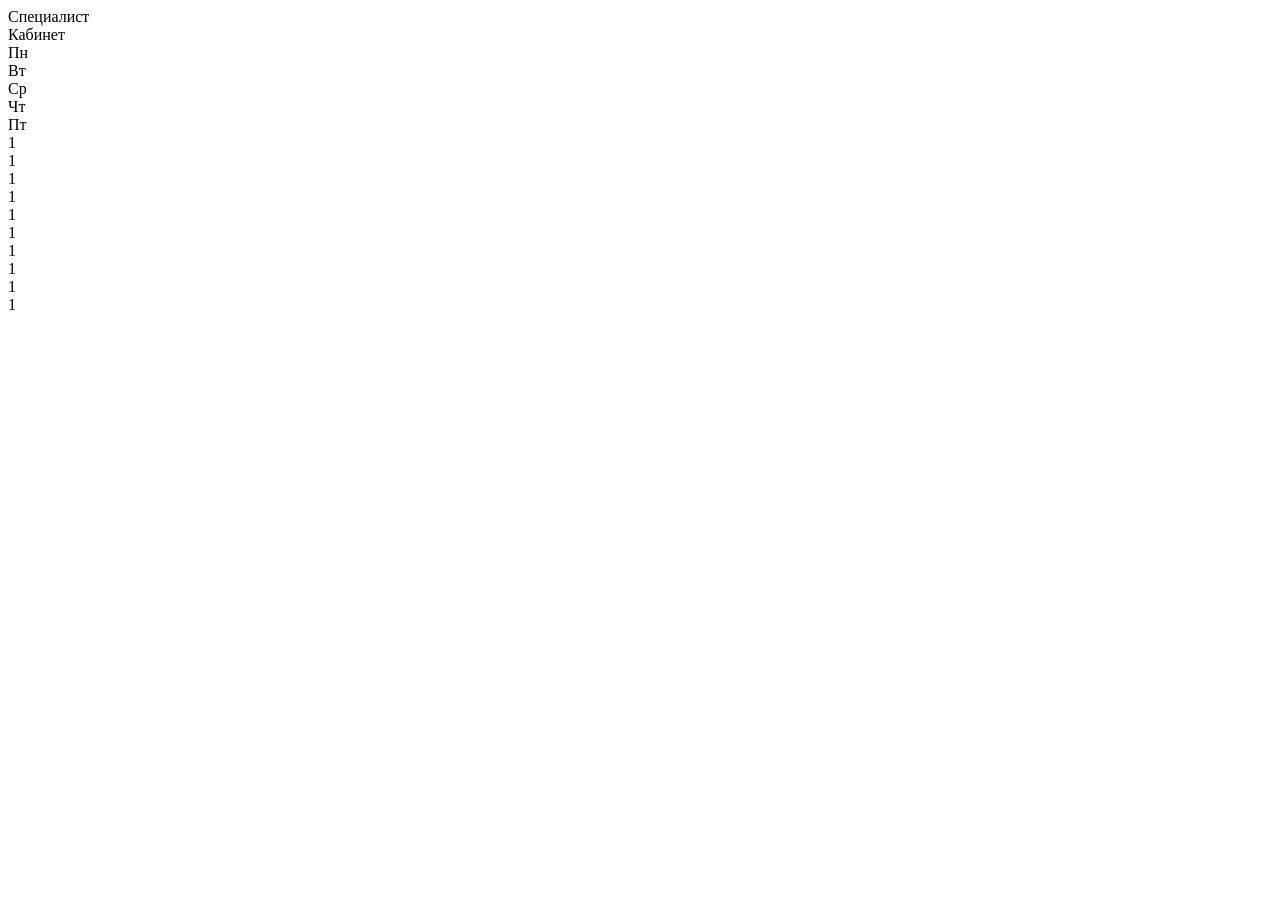
==== index.html @ a12cba76 "Add function" ====
<!DOCTYPE html>
<html>
<head>
    <!--<meta name="viewport" content="width=device-width, initial-scale=1">-->
    <meta charset="UTF-8">
    <meta name="viewport"
        content="width=device-width, user-scalable=no, initial-scale=1.0, maximum-scale=1.0, minimum-scale=1.0">
    <meta http-equiv="X-UA-Compatible" content="ie=edge">
    <!---<link rel="stylesheet" href="style.css">-->
    <title>Расписание работы</title>
</head>

<body>
    <header>
        <div class="header__row">
            <div class="header__name">Специалист</div>
            <div class="header__cabinet">Кабинет</div>
            <div class="header__day">Пн</div>
            <div class="header__day">Вт</div>
            <div class="header__day">Ср</div>
            <div class="header__day">Чт</div>
            <div class="header__day">Пт</div>
        </div>
    </header>

    <div class="slideshow-container">
<div class="mySlides fade">
<div class="main__row">
<div class="main__name">1</div>
<div class="main__cabinet"></div>
<div class="main__time"></div>
<div class="main__time"></div>
<div class="main__time"></div>
<div class="main__time"></div>
<div class="main__time"></div>
</div><div class="main__row">
<div class="main__name">1</div>
<div class="main__cabinet"></div>
<div class="main__time"></div>
<div class="main__time"></div>
<div class="main__time"></div>
<div class="main__time"></div>
<div class="main__time"></div>
</div><div class="main__row">
<div class="main__name">1</div>
<div class="main__cabinet"></div>
<div class="main__time"></div>
<div class="main__time"></div>
<div class="main__time"></div>
<div class="main__time"></div>
<div class="main__time"></div>
</div><div class="main__row">
<div class="main__name">1</div>
<div class="main__cabinet"></div>
<div class="main__time"></div>
<div class="main__time"></div>
<div class="main__time"></div>
<div class="main__time"></div>
<div class="main__time"></div>
</div><div class="main__row">
<div class="main__name">1</div>
<div class="main__cabinet"></div>
<div class="main__time"></div>
<div class="main__time"></div>
<div class="main__time"></div>
<div class="main__time"></div>
<div class="main__time"></div>
</div><div class="main__row">
<div class="main__name">1</div>
<div class="main__cabinet"></div>
<div class="main__time"></div>
<div class="main__time"></div>
<div class="main__time"></div>
<div class="main__time"></div>
<div class="main__time"></div>
</div><div class="main__row">
<div class="main__name">1</div>
<div class="main__cabinet"></div>
<div class="main__time"></div>
<div class="main__time"></div>
<div class="main__time"></div>
<div class="main__time"></div>
<div class="main__time"></div>
</div><div class="main__row">
<div class="main__name">1</div>
<div class="main__cabinet"></div>
<div class="main__time"></div>
<div class="main__time"></div>
<div class="main__time"></div>
<div class="main__time"></div>
<div class="main__time"></div>
</div><div class="main__row">
<div class="main__name">1</div>
<div class="main__cabinet"></div>
<div class="main__time"></div>
<div class="main__time"></div>
<div class="main__time"></div>
<div class="main__time"></div>
<div class="main__time"></div>
</div><div class="main__row">
<div class="main__name">1</div>
<div class="main__cabinet"></div>
<div class="main__time"></div>
<div class="main__time"></div>
<div class="main__time"></div>
<div class="main__time"></div>
<div class="main__time"></div>
</div></div>
<div class="mySlides fade">
<div class="main__row">
<div class="main__name">1</div>
<div class="main__cabinet"></div>
<div class="main__time"></div>
<div class="main__time"></div>
<div class="main__time"></div>
<div class="main__time"></div>
<div class="main__time"></div>
</div><div class="main__row">
<div class="main__name">1</div>
<div class="main__cabinet"></div>
<div class="main__time"></div>
<div class="main__time"></div>
<div class="main__time"></div>
<div class="main__time"></div>
<div class="main__time"></div>
</div></div>
</div>
    <br>

    <div style="text-align:center">
        <span class="dot"></span>
        <span class="dot"></span>
        <!--<span class="dot"></span> -->
    </div>

    <script>
        var slideIndex = 0;
        showSlides();

        function showSlides() {
            var i;
            var slides = document.getElementsByClassName("mySlides");
            var dots = document.getElementsByClassName("dot");
            for (i = 0; i < slides.length; i++) {
                slides[i].style.display = "none";
            }
            slideIndex++;
            if (slideIndex > slides.length) { slideIndex = 1 }
            for (i = 0; i < dots.length; i++) {
                dots[i].className = dots[i].className.replace(" active", "");
            }
            slides[slideIndex - 1].style.display = "block";
            dots[slideIndex - 1].className += " active";
            setTimeout(showSlides, 3000); // Меняйте изображение каждые 2 секунды
        }
    </script>

</body>

</html>
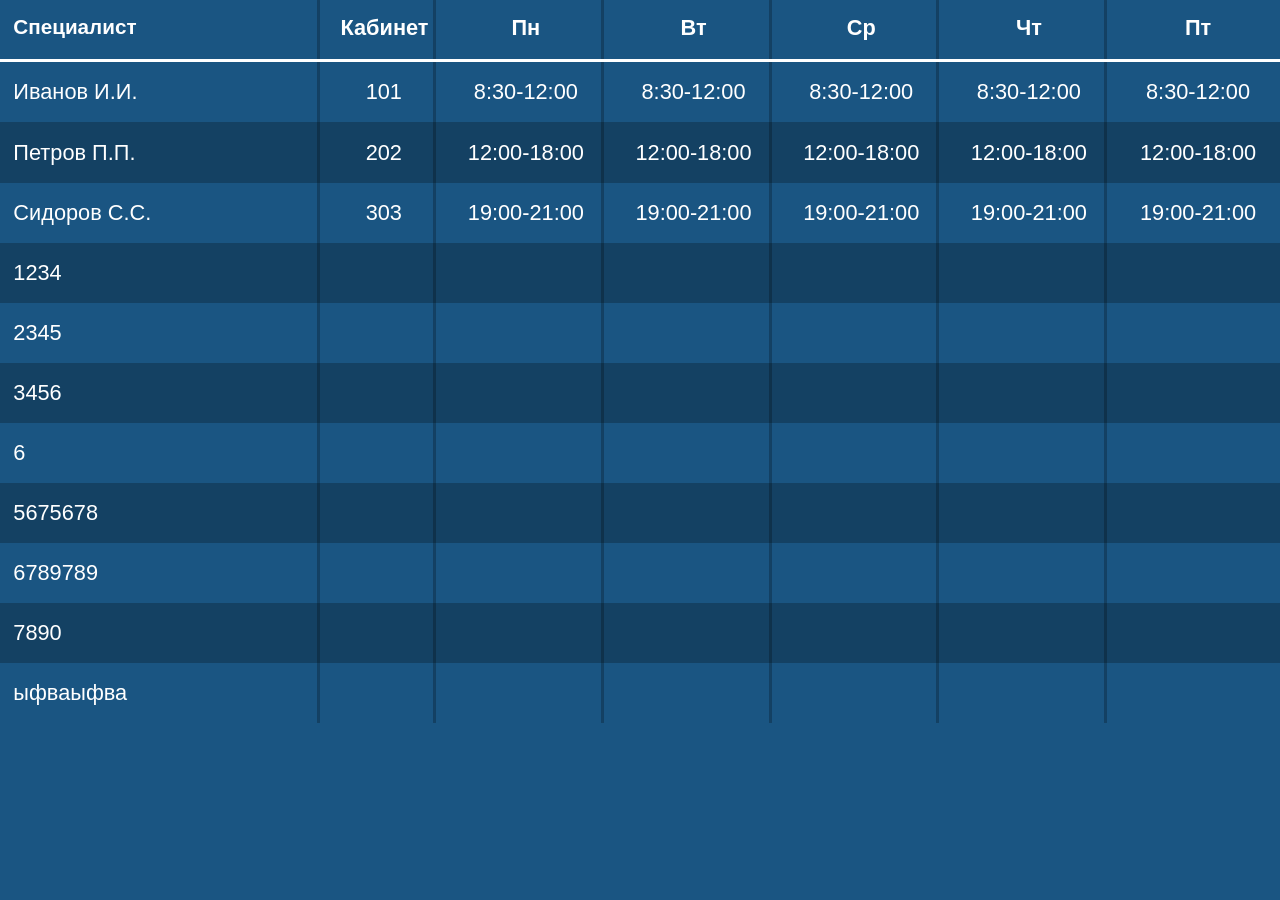
==== commit a9f8ad5e: "add generate index.html function" ====
--- a/index.html
+++ b/index.html
@@ -1,160 +1,257 @@
 <!DOCTYPE html>
 <html>
 <head>
-    <!--<meta name="viewport" content="width=device-width, initial-scale=1">-->
-    <meta charset="UTF-8">
-    <meta name="viewport"
-        content="width=device-width, user-scalable=no, initial-scale=1.0, maximum-scale=1.0, minimum-scale=1.0">
-    <meta http-equiv="X-UA-Compatible" content="ie=edge">
-    <!---<link rel="stylesheet" href="style.css">-->
-    <title>Расписание работы</title>
+<!--<meta name="viewport" content="width=device-width, initial-scale=1">-->
+<meta charset="UTF-8">
+<meta name="viewport"
+content="width=device-width, user-scalable=no, initial-scale=1.0, maximum-scale=1.0, minimum-scale=1.0">
+<meta http-equiv="X-UA-Compatible" content="ie=edge">
+<link rel="stylesheet" href="style.css">
+<title>Расписание работы</title>
 </head>
 
 <body>
-    <header>
-        <div class="header__row">
-            <div class="header__name">Специалист</div>
-            <div class="header__cabinet">Кабинет</div>
-            <div class="header__day">Пн</div>
-            <div class="header__day">Вт</div>
-            <div class="header__day">Ср</div>
-            <div class="header__day">Чт</div>
-            <div class="header__day">Пт</div>
-        </div>
-    </header>
+<header>
+<div class="header__row">
+<div class="header__name">Специалист</div>
+<div class="header__cabinet">Кабинет</div>
+<div class="header__day">Пн</div>
+<div class="header__day">Вт</div>
+<div class="header__day">Ср</div>
+<div class="header__day">Чт</div>
+<div class="header__day">Пт</div>
+</div>
+</header>
 
-    <div class="slideshow-container">
+<div class="slideshow-container"><div class="mySlides fade">
+<div class="main__row">
+<div class="main__name">Иванов И.И.</div>
+<div class="main__cabinet">101</div>
+<div class="main__time">8:30-12:00</div>
+<div class="main__time">8:30-12:00</div>
+<div class="main__time">8:30-12:00</div>
+<div class="main__time">8:30-12:00</div>
+<div class="main__time">8:30-12:00</div>
+</div>
+<div class="main__row">
+<div class="main__name">Петров П.П.</div>
+<div class="main__cabinet">202</div>
+<div class="main__time">12:00-18:00</div>
+<div class="main__time">12:00-18:00</div>
+<div class="main__time">12:00-18:00</div>
+<div class="main__time">12:00-18:00</div>
+<div class="main__time">12:00-18:00</div>
+</div>
+<div class="main__row">
+<div class="main__name">Сидоров С.С.</div>
+<div class="main__cabinet">303</div>
+<div class="main__time">19:00-21:00</div>
+<div class="main__time">19:00-21:00</div>
+<div class="main__time">19:00-21:00</div>
+<div class="main__time">19:00-21:00</div>
+<div class="main__time">19:00-21:00</div>
+</div>
+<div class="main__row">
+<div class="main__name">1234</div>
+<div class="main__cabinet"></div>
+<div class="main__time"></div>
+<div class="main__time"></div>
+<div class="main__time"></div>
+<div class="main__time"></div>
+<div class="main__time"></div>
+</div>
+<div class="main__row">
+<div class="main__name">2345</div>
+<div class="main__cabinet"></div>
+<div class="main__time"></div>
+<div class="main__time"></div>
+<div class="main__time"></div>
+<div class="main__time"></div>
+<div class="main__time"></div>
+</div>
+<div class="main__row">
+<div class="main__name">3456</div>
+<div class="main__cabinet"></div>
+<div class="main__time"></div>
+<div class="main__time"></div>
+<div class="main__time"></div>
+<div class="main__time"></div>
+<div class="main__time"></div>
+</div>
+<div class="main__row">
+<div class="main__name">6</div>
+<div class="main__cabinet"></div>
+<div class="main__time"></div>
+<div class="main__time"></div>
+<div class="main__time"></div>
+<div class="main__time"></div>
+<div class="main__time"></div>
+</div>
+<div class="main__row">
+<div class="main__name">5675678</div>
+<div class="main__cabinet"></div>
+<div class="main__time"></div>
+<div class="main__time"></div>
+<div class="main__time"></div>
+<div class="main__time"></div>
+<div class="main__time"></div>
+</div>
+<div class="main__row">
+<div class="main__name">6789789</div>
+<div class="main__cabinet"></div>
+<div class="main__time"></div>
+<div class="main__time"></div>
+<div class="main__time"></div>
+<div class="main__time"></div>
+<div class="main__time"></div>
+</div>
+<div class="main__row">
+<div class="main__name">7890</div>
+<div class="main__cabinet"></div>
+<div class="main__time"></div>
+<div class="main__time"></div>
+<div class="main__time"></div>
+<div class="main__time"></div>
+<div class="main__time"></div>
+</div>
+</div>
 <div class="mySlides fade">
 <div class="main__row">
-<div class="main__name">1</div>
-<div class="main__cabinet"></div>
-<div class="main__time"></div>
-<div class="main__time"></div>
-<div class="main__time"></div>
-<div class="main__time"></div>
-<div class="main__time"></div>
-</div><div class="main__row">
-<div class="main__name">1</div>
-<div class="main__cabinet"></div>
-<div class="main__time"></div>
-<div class="main__time"></div>
-<div class="main__time"></div>
-<div class="main__time"></div>
-<div class="main__time"></div>
-</div><div class="main__row">
-<div class="main__name">1</div>
-<div class="main__cabinet"></div>
-<div class="main__time"></div>
-<div class="main__time"></div>
-<div class="main__time"></div>
-<div class="main__time"></div>
-<div class="main__time"></div>
-</div><div class="main__row">
-<div class="main__name">1</div>
-<div class="main__cabinet"></div>
-<div class="main__time"></div>
-<div class="main__time"></div>
-<div class="main__time"></div>
-<div class="main__time"></div>
-<div class="main__time"></div>
-</div><div class="main__row">
-<div class="main__name">1</div>
-<div class="main__cabinet"></div>
-<div class="main__time"></div>
-<div class="main__time"></div>
-<div class="main__time"></div>
-<div class="main__time"></div>
-<div class="main__time"></div>
-</div><div class="main__row">
-<div class="main__name">1</div>
-<div class="main__cabinet"></div>
-<div class="main__time"></div>
-<div class="main__time"></div>
-<div class="main__time"></div>
-<div class="main__time"></div>
-<div class="main__time"></div>
-</div><div class="main__row">
-<div class="main__name">1</div>
-<div class="main__cabinet"></div>
-<div class="main__time"></div>
-<div class="main__time"></div>
-<div class="main__time"></div>
-<div class="main__time"></div>
-<div class="main__time"></div>
-</div><div class="main__row">
-<div class="main__name">1</div>
-<div class="main__cabinet"></div>
-<div class="main__time"></div>
-<div class="main__time"></div>
-<div class="main__time"></div>
-<div class="main__time"></div>
-<div class="main__time"></div>
-</div><div class="main__row">
-<div class="main__name">1</div>
-<div class="main__cabinet"></div>
-<div class="main__time"></div>
-<div class="main__time"></div>
-<div class="main__time"></div>
-<div class="main__time"></div>
-<div class="main__time"></div>
-</div><div class="main__row">
-<div class="main__name">1</div>
-<div class="main__cabinet"></div>
-<div class="main__time"></div>
-<div class="main__time"></div>
-<div class="main__time"></div>
-<div class="main__time"></div>
-<div class="main__time"></div>
-</div></div>
+<div class="main__name">-890</div>
+<div class="main__cabinet"></div>
+<div class="main__time"></div>
+<div class="main__time"></div>
+<div class="main__time"></div>
+<div class="main__time"></div>
+<div class="main__time"></div>
+</div>
+<div class="main__row">
+<div class="main__name">3456</div>
+<div class="main__cabinet"></div>
+<div class="main__time"></div>
+<div class="main__time"></div>
+<div class="main__time"></div>
+<div class="main__time"></div>
+<div class="main__time"></div>
+</div>
+<div class="main__row">
+<div class="main__name">выапавы</div>
+<div class="main__cabinet"></div>
+<div class="main__time"></div>
+<div class="main__time"></div>
+<div class="main__time"></div>
+<div class="main__time"></div>
+<div class="main__time"></div>
+</div>
+<div class="main__row">
+<div class="main__name">ывапыавп</div>
+<div class="main__cabinet"></div>
+<div class="main__time"></div>
+<div class="main__time"></div>
+<div class="main__time"></div>
+<div class="main__time"></div>
+<div class="main__time"></div>
+</div>
+<div class="main__row">
+<div class="main__name">апропаро</div>
+<div class="main__cabinet"></div>
+<div class="main__time"></div>
+<div class="main__time"></div>
+<div class="main__time"></div>
+<div class="main__time"></div>
+<div class="main__time"></div>
+</div>
+<div class="main__row">
+<div class="main__name">фываывфа</div>
+<div class="main__cabinet"></div>
+<div class="main__time"></div>
+<div class="main__time"></div>
+<div class="main__time"></div>
+<div class="main__time"></div>
+<div class="main__time"></div>
+</div>
+<div class="main__row">
+<div class="main__name">вапрвпаро</div>
+<div class="main__cabinet"></div>
+<div class="main__time"></div>
+<div class="main__time"></div>
+<div class="main__time"></div>
+<div class="main__time"></div>
+<div class="main__time"></div>
+</div>
+<div class="main__row">
+<div class="main__name">цукецуке</div>
+<div class="main__cabinet"></div>
+<div class="main__time"></div>
+<div class="main__time"></div>
+<div class="main__time"></div>
+<div class="main__time"></div>
+<div class="main__time"></div>
+</div>
+<div class="main__row">
+<div class="main__name">ячсмчсям</div>
+<div class="main__cabinet"></div>
+<div class="main__time"></div>
+<div class="main__time"></div>
+<div class="main__time"></div>
+<div class="main__time"></div>
+<div class="main__time"></div>
+</div>
+</div>
+<div class="main__row">
+<div class="main__name">ыфваыфва</div>
+<div class="main__cabinet"></div>
+<div class="main__time"></div>
+<div class="main__time"></div>
+<div class="main__time"></div>
+<div class="main__time"></div>
+<div class="main__time"></div>
+</div>
 <div class="mySlides fade">
 <div class="main__row">
-<div class="main__name">1</div>
-<div class="main__cabinet"></div>
-<div class="main__time"></div>
-<div class="main__time"></div>
-<div class="main__time"></div>
-<div class="main__time"></div>
-<div class="main__time"></div>
-</div><div class="main__row">
-<div class="main__name">1</div>
-<div class="main__cabinet"></div>
-<div class="main__time"></div>
-<div class="main__time"></div>
-<div class="main__time"></div>
-<div class="main__time"></div>
-<div class="main__time"></div>
-</div></div>
-</div>
-    <br>
+<div class="main__name">уцкецукпкп</div>
+<div class="main__cabinet"></div>
+<div class="main__time"></div>
+<div class="main__time"></div>
+<div class="main__time"></div>
+<div class="main__time"></div>
+<div class="main__time"></div>
+</div>
+<div class="main__row">
+<div class="main__name">авпмывапива</div>
+<div class="main__cabinet"></div>
+<div class="main__time"></div>
+<div class="main__time"></div>
+<div class="main__time"></div>
+<div class="main__time"></div>
+<div class="main__time"></div>
+</div>
+</div>
+</div>
+<br>
+<div style="text-align:center">
+<span class="dot"></span><span class="dot"></span><span class="dot"></span><!--<span class="dot"></span> -->
+</div>
 
-    <div style="text-align:center">
-        <span class="dot"></span>
-        <span class="dot"></span>
-        <!--<span class="dot"></span> -->
-    </div>
-
-    <script>
-        var slideIndex = 0;
-        showSlides();
-
-        function showSlides() {
-            var i;
-            var slides = document.getElementsByClassName("mySlides");
-            var dots = document.getElementsByClassName("dot");
-            for (i = 0; i < slides.length; i++) {
-                slides[i].style.display = "none";
-            }
-            slideIndex++;
-            if (slideIndex > slides.length) { slideIndex = 1 }
-            for (i = 0; i < dots.length; i++) {
-                dots[i].className = dots[i].className.replace(" active", "");
-            }
-            slides[slideIndex - 1].style.display = "block";
-            dots[slideIndex - 1].className += " active";
-            setTimeout(showSlides, 3000); // Меняйте изображение каждые 2 секунды
-        }
-    </script>
-
+<script>
+var slideIndex = 0;
+showSlides();
+function showSlides() {
+var i;
+var slides = document.getElementsByClassName("mySlides");
+var dots = document.getElementsByClassName("dot");
+for (i = 0; i < slides.length; i++) {
+slides[i].style.display = "none";
+}
+slideIndex++;
+if (slideIndex > slides.length) { slideIndex = 1 }
+for (i = 0; i < dots.length; i++) {
+dots[i].className = dots[i].className.replace(" active", "");
+}
+slides[slideIndex - 1].style.display = "block";
+dots[slideIndex - 1].className += " active";
+setTimeout(showSlides, 3000); // Меняйте изображение каждые 2 секунды
+}
+</script>
 </body>
-
 </html>
--- a/style.css
+++ b/style.css
@@ -0,0 +1,152 @@
+* {font-family: roboto, sans-serif;
+    box-sizing: border-box;
+    color: #fff;
+    font-size: 1.7vw;}
+
+    html, body, div, span, applet, object, iframe,
+h1, h2, h3, h4, h5, h6, p, blockquote, pre,
+a, abbr, acronym, address, big, cite, code,
+del, dfn, em, img, ins, kbd, q, s, samp,
+small, strike, strong, sub, sup, tt, var,
+b, u, i, center,
+dl, dt, dd, ol, ul, li,
+fieldset, form, label, legend,
+table, caption, tbody, tfoot, thead, tr, th, td,
+article, aside, canvas, details, embed,
+figure, figcaption, footer, header, hgroup,
+menu, nav, output, ruby, section, summary,
+time, mark, audio, video {
+    margin: 0;
+    padding: 0;
+    border: 0;
+}
+a {
+    text-decoration: none;
+}
+
+body {font-family: Verdana, sans-serif;
+	background-image: url("bg.jpg");
+  	background-color: #1a5582;    
+  	background-repeat: no-repeat;
+  	background-size: 100vw;
+    }
+.mySlides {display: none;}
+img {vertical-align: middle;}
+.header__row {
+    display: flex;
+    justify-content: space-between;
+    font-weight: 700;
+    height: 4.875vw;
+    border-bottom: 0.260vw solid #fff;
+}
+.header__name, .main__name {
+    width: 25vw;
+    border-right: 0.260vw solid rgba(0, 0, 0, 0.24);
+}
+.header__name {
+    padding: 1.18vw 1.042vw;
+    font-size: 1.615vw;
+}
+.header__cabinet {
+    padding: 1.18vw 0.5vw;
+    text-align: center;
+    
+}
+.header__cabinet, .main__cabinet {
+    width: 8vw;
+    border-right: 0.260vw solid rgba(0, 0, 0, 0.24);
+    text-align: center;
+}
+.header__day, .main__time {
+    width: 12vw;
+    text-align: center;
+    border-right: 0.260vw solid rgba(0, 0, 0, 0.24);
+}
+.header__day {
+    padding: 1.18vw 0;
+}
+
+.main__time {
+    padding: 1.333vw 0;
+}
+.header__day:last-child, .main__time:last-child {
+    border-right: 0;
+    margin-right: 0.4vw;
+}
+.main__row {
+    display: flex;
+    justify-content: space-between;
+}
+.main__row:nth-child(2n) {
+    background: rgba(0, 0, 0, 0.24);
+}
+.main__name, .main__cabinet {
+     padding: 1.333vw 1.042vw;
+ }
+/* Контейнер слайд-шоу */
+.slideshow-container {
+  background-color: #1a5582;    
+  background-repeat: no-repeat;
+  background-size: 100vw;
+  /*max-width: 1000px;
+  position: relative;
+  margin: auto;*/
+}
+
+/* Подпись текста */
+.text {
+  color: #f2f2f2;
+  font-size: 15px;
+  padding: 8px 12px;
+  position: absolute;
+  bottom: 8px;
+  width: 100%;
+  text-align: center;
+}
+
+/* Номер текста (1/3 и т.д.) */
+.numbertext {
+  color: #f2f2f2;
+  font-size: 12px;
+  padding: 8px 12px;
+  position: absolute;
+  top: 0;
+}
+
+/* Точки/пули/индикаторы */
+.dot {
+  height: 0px;
+  width: 0px;
+  margin: 0 2px;
+  background-color: #bbb;
+  border-radius: 50%;
+  display: inline-block;
+  transition: background-color 0.6s ease;
+}
+
+.active {
+  background-color: #717171;
+}
+
+/* Исчезающая анимация */
+.fade {
+  -webkit-animation-name: fade;
+  -webkit-animation-duration: 1.5s;
+  animation-name: fade;
+  animation-duration: 1.5s;
+}
+
+@-webkit-keyframes fade {
+  from {opacity: .4} 
+  to {opacity: 1}
+}
+
+@keyframes fade {
+  from {opacity: .4} 
+  to {opacity: 1}
+}
+
+/* На небольших экранах уменьшите размер текста */
+/*@media only screen and (max-width: 300px) {
+  .text {font-size: 11px}
+}*/
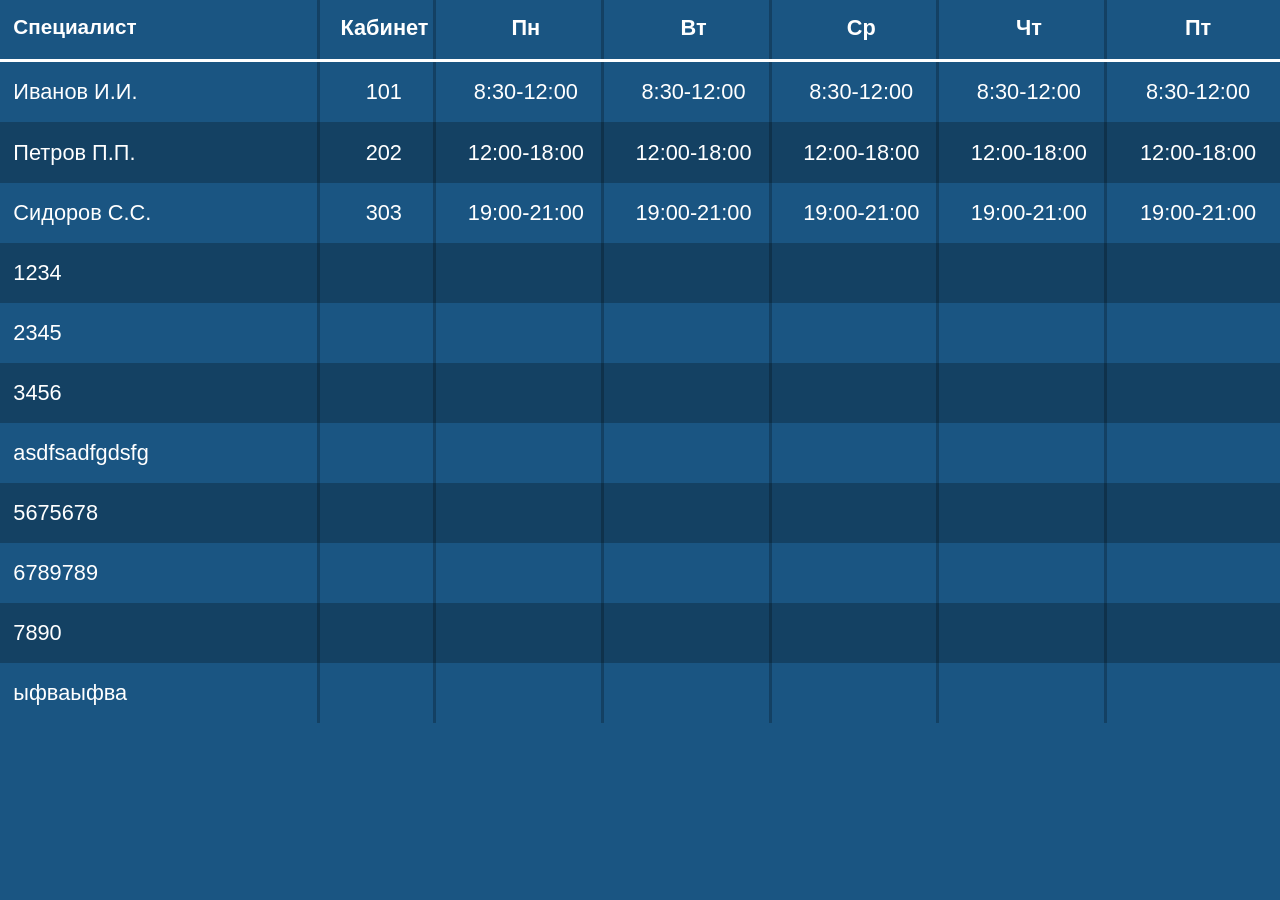
==== commit 5d609043: "add edit function" ====
--- a/index.html
+++ b/index.html
@@ -79,7 +79,7 @@
 <div class="main__time"></div>
 </div>
 <div class="main__row">
-<div class="main__name">6</div>
+<div class="main__name">asdfsadfgdsfg</div>
 <div class="main__cabinet"></div>
 <div class="main__time"></div>
 <div class="main__time"></div>
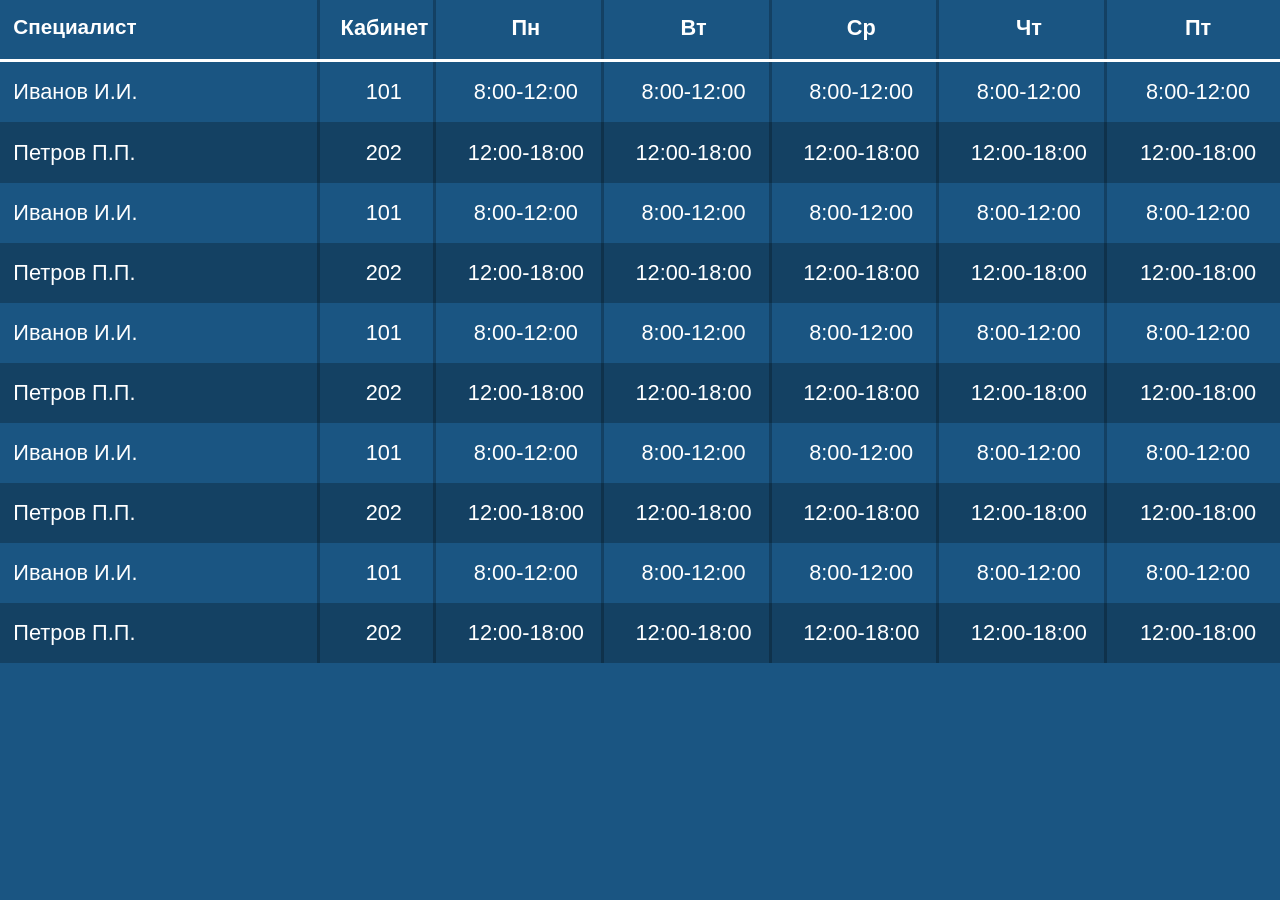
==== commit ed6078b6: "Add generate html function" ====
--- a/index.html
+++ b/index.html
@@ -23,208 +23,247 @@
 </div>
 </header>
 
-<div class="slideshow-container"><div class="mySlides fade">
-<div class="main__row">
-<div class="main__name">Иванов И.И.</div>
-<div class="main__cabinet">101</div>
-<div class="main__time">8:30-12:00</div>
-<div class="main__time">8:30-12:00</div>
-<div class="main__time">8:30-12:00</div>
-<div class="main__time">8:30-12:00</div>
-<div class="main__time">8:30-12:00</div>
-</div>
-<div class="main__row">
-<div class="main__name">Петров П.П.</div>
-<div class="main__cabinet">202</div>
-<div class="main__time">12:00-18:00</div>
-<div class="main__time">12:00-18:00</div>
-<div class="main__time">12:00-18:00</div>
-<div class="main__time">12:00-18:00</div>
-<div class="main__time">12:00-18:00</div>
-</div>
-<div class="main__row">
-<div class="main__name">Сидоров С.С.</div>
-<div class="main__cabinet">303</div>
-<div class="main__time">19:00-21:00</div>
-<div class="main__time">19:00-21:00</div>
-<div class="main__time">19:00-21:00</div>
-<div class="main__time">19:00-21:00</div>
-<div class="main__time">19:00-21:00</div>
-</div>
-<div class="main__row">
-<div class="main__name">1234</div>
-<div class="main__cabinet"></div>
-<div class="main__time"></div>
-<div class="main__time"></div>
-<div class="main__time"></div>
-<div class="main__time"></div>
-<div class="main__time"></div>
-</div>
-<div class="main__row">
-<div class="main__name">2345</div>
-<div class="main__cabinet"></div>
-<div class="main__time"></div>
-<div class="main__time"></div>
-<div class="main__time"></div>
-<div class="main__time"></div>
-<div class="main__time"></div>
-</div>
-<div class="main__row">
-<div class="main__name">3456</div>
-<div class="main__cabinet"></div>
-<div class="main__time"></div>
-<div class="main__time"></div>
-<div class="main__time"></div>
-<div class="main__time"></div>
-<div class="main__time"></div>
-</div>
-<div class="main__row">
-<div class="main__name">asdfsadfgdsfg</div>
-<div class="main__cabinet"></div>
-<div class="main__time"></div>
-<div class="main__time"></div>
-<div class="main__time"></div>
-<div class="main__time"></div>
-<div class="main__time"></div>
-</div>
-<div class="main__row">
-<div class="main__name">5675678</div>
-<div class="main__cabinet"></div>
-<div class="main__time"></div>
-<div class="main__time"></div>
-<div class="main__time"></div>
-<div class="main__time"></div>
-<div class="main__time"></div>
-</div>
-<div class="main__row">
-<div class="main__name">6789789</div>
-<div class="main__cabinet"></div>
-<div class="main__time"></div>
-<div class="main__time"></div>
-<div class="main__time"></div>
-<div class="main__time"></div>
-<div class="main__time"></div>
-</div>
-<div class="main__row">
-<div class="main__name">7890</div>
-<div class="main__cabinet"></div>
-<div class="main__time"></div>
-<div class="main__time"></div>
-<div class="main__time"></div>
-<div class="main__time"></div>
-<div class="main__time"></div>
-</div>
-</div>
+<div class="slideshow-container">
 <div class="mySlides fade">
 <div class="main__row">
-<div class="main__name">-890</div>
-<div class="main__cabinet"></div>
-<div class="main__time"></div>
-<div class="main__time"></div>
-<div class="main__time"></div>
-<div class="main__time"></div>
-<div class="main__time"></div>
-</div>
-<div class="main__row">
-<div class="main__name">3456</div>
-<div class="main__cabinet"></div>
-<div class="main__time"></div>
-<div class="main__time"></div>
-<div class="main__time"></div>
-<div class="main__time"></div>
-<div class="main__time"></div>
-</div>
-<div class="main__row">
-<div class="main__name">выапавы</div>
-<div class="main__cabinet"></div>
-<div class="main__time"></div>
-<div class="main__time"></div>
-<div class="main__time"></div>
-<div class="main__time"></div>
-<div class="main__time"></div>
-</div>
-<div class="main__row">
-<div class="main__name">ывапыавп</div>
-<div class="main__cabinet"></div>
-<div class="main__time"></div>
-<div class="main__time"></div>
-<div class="main__time"></div>
-<div class="main__time"></div>
-<div class="main__time"></div>
-</div>
-<div class="main__row">
-<div class="main__name">апропаро</div>
-<div class="main__cabinet"></div>
-<div class="main__time"></div>
-<div class="main__time"></div>
-<div class="main__time"></div>
-<div class="main__time"></div>
-<div class="main__time"></div>
-</div>
-<div class="main__row">
-<div class="main__name">фываывфа</div>
-<div class="main__cabinet"></div>
-<div class="main__time"></div>
-<div class="main__time"></div>
-<div class="main__time"></div>
-<div class="main__time"></div>
-<div class="main__time"></div>
-</div>
-<div class="main__row">
-<div class="main__name">вапрвпаро</div>
-<div class="main__cabinet"></div>
-<div class="main__time"></div>
-<div class="main__time"></div>
-<div class="main__time"></div>
-<div class="main__time"></div>
-<div class="main__time"></div>
-</div>
-<div class="main__row">
-<div class="main__name">цукецуке</div>
-<div class="main__cabinet"></div>
-<div class="main__time"></div>
-<div class="main__time"></div>
-<div class="main__time"></div>
-<div class="main__time"></div>
-<div class="main__time"></div>
-</div>
-<div class="main__row">
-<div class="main__name">ячсмчсям</div>
-<div class="main__cabinet"></div>
-<div class="main__time"></div>
-<div class="main__time"></div>
-<div class="main__time"></div>
-<div class="main__time"></div>
-<div class="main__time"></div>
-</div>
-</div>
-<div class="main__row">
-<div class="main__name">ыфваыфва</div>
-<div class="main__cabinet"></div>
-<div class="main__time"></div>
-<div class="main__time"></div>
-<div class="main__time"></div>
-<div class="main__time"></div>
-<div class="main__time"></div>
-</div>
+<div class="main__name">Иванов И.И.</div>
+<div class="main__cabinet">101</div>
+<div class="main__time">8:00-12:00</div>
+<div class="main__time">8:00-12:00</div>
+<div class="main__time">8:00-12:00</div>
+<div class="main__time">8:00-12:00</div>
+<div class="main__time">8:00-12:00</div>
+</div>
+<div class="main__row">
+<div class="main__name">Петров П.П.</div>
+<div class="main__cabinet">202</div>
+<div class="main__time">12:00-18:00</div>
+<div class="main__time">12:00-18:00</div>
+<div class="main__time">12:00-18:00</div>
+<div class="main__time">12:00-18:00</div>
+<div class="main__time">12:00-18:00</div>
+</div>
+<div class="main__row">
+<div class="main__name">Иванов И.И.</div>
+<div class="main__cabinet">101</div>
+<div class="main__time">8:00-12:00</div>
+<div class="main__time">8:00-12:00</div>
+<div class="main__time">8:00-12:00</div>
+<div class="main__time">8:00-12:00</div>
+<div class="main__time">8:00-12:00</div>
+</div>
+<div class="main__row">
+<div class="main__name">Петров П.П.</div>
+<div class="main__cabinet">202</div>
+<div class="main__time">12:00-18:00</div>
+<div class="main__time">12:00-18:00</div>
+<div class="main__time">12:00-18:00</div>
+<div class="main__time">12:00-18:00</div>
+<div class="main__time">12:00-18:00</div>
+</div>
+<div class="main__row">
+<div class="main__name">Иванов И.И.</div>
+<div class="main__cabinet">101</div>
+<div class="main__time">8:00-12:00</div>
+<div class="main__time">8:00-12:00</div>
+<div class="main__time">8:00-12:00</div>
+<div class="main__time">8:00-12:00</div>
+<div class="main__time">8:00-12:00</div>
+</div>
+<div class="main__row">
+<div class="main__name">Петров П.П.</div>
+<div class="main__cabinet">202</div>
+<div class="main__time">12:00-18:00</div>
+<div class="main__time">12:00-18:00</div>
+<div class="main__time">12:00-18:00</div>
+<div class="main__time">12:00-18:00</div>
+<div class="main__time">12:00-18:00</div>
+</div>
+<div class="main__row">
+<div class="main__name">Иванов И.И.</div>
+<div class="main__cabinet">101</div>
+<div class="main__time">8:00-12:00</div>
+<div class="main__time">8:00-12:00</div>
+<div class="main__time">8:00-12:00</div>
+<div class="main__time">8:00-12:00</div>
+<div class="main__time">8:00-12:00</div>
+</div>
+<div class="main__row">
+<div class="main__name">Петров П.П.</div>
+<div class="main__cabinet">202</div>
+<div class="main__time">12:00-18:00</div>
+<div class="main__time">12:00-18:00</div>
+<div class="main__time">12:00-18:00</div>
+<div class="main__time">12:00-18:00</div>
+<div class="main__time">12:00-18:00</div>
+</div>
+<div class="main__row">
+<div class="main__name">Иванов И.И.</div>
+<div class="main__cabinet">101</div>
+<div class="main__time">8:00-12:00</div>
+<div class="main__time">8:00-12:00</div>
+<div class="main__time">8:00-12:00</div>
+<div class="main__time">8:00-12:00</div>
+<div class="main__time">8:00-12:00</div>
+</div>
+<div class="main__row">
+<div class="main__name">Петров П.П.</div>
+<div class="main__cabinet">202</div>
+<div class="main__time">12:00-18:00</div>
+<div class="main__time">12:00-18:00</div>
+<div class="main__time">12:00-18:00</div>
+<div class="main__time">12:00-18:00</div>
+<div class="main__time">12:00-18:00</div>
+</div>
+</div>
+
 <div class="mySlides fade">
 <div class="main__row">
-<div class="main__name">уцкецукпкп</div>
-<div class="main__cabinet"></div>
-<div class="main__time"></div>
-<div class="main__time"></div>
-<div class="main__time"></div>
-<div class="main__time"></div>
-<div class="main__time"></div>
-</div>
-<div class="main__row">
-<div class="main__name">авпмывапива</div>
-<div class="main__cabinet"></div>
-<div class="main__time"></div>
-<div class="main__time"></div>
-<div class="main__time"></div>
-<div class="main__time"></div>
-<div class="main__time"></div>
+<div class="main__name">1Иванов И.И.</div>
+<div class="main__cabinet">101</div>
+<div class="main__time">8:00-12:00</div>
+<div class="main__time">8:00-12:00</div>
+<div class="main__time">8:00-12:00</div>
+<div class="main__time">8:00-12:00</div>
+<div class="main__time">8:00-12:00</div>
+</div>
+<div class="main__row">
+<div class="main__name">1Петров П.П.</div>
+<div class="main__cabinet">202</div>
+<div class="main__time">12:00-18:00</div>
+<div class="main__time">12:00-18:00</div>
+<div class="main__time">12:00-18:00</div>
+<div class="main__time">12:00-18:00</div>
+<div class="main__time">12:00-18:00</div>
+</div>
+<div class="main__row">
+<div class="main__name">1Иванов И.И.</div>
+<div class="main__cabinet">101</div>
+<div class="main__time">8:00-12:00</div>
+<div class="main__time">8:00-12:00</div>
+<div class="main__time">8:00-12:00</div>
+<div class="main__time">8:00-12:00</div>
+<div class="main__time">8:00-12:00</div>
+</div>
+<div class="main__row">
+<div class="main__name">1Петров П.П.</div>
+<div class="main__cabinet">202</div>
+<div class="main__time">12:00-18:00</div>
+<div class="main__time">12:00-18:00</div>
+<div class="main__time">12:00-18:00</div>
+<div class="main__time">12:00-18:00</div>
+<div class="main__time">12:00-18:00</div>
+</div>
+<div class="main__row">
+<div class="main__name">1Иванов И.И.</div>
+<div class="main__cabinet">101</div>
+<div class="main__time">8:00-12:00</div>
+<div class="main__time">8:00-12:00</div>
+<div class="main__time">8:00-12:00</div>
+<div class="main__time">8:00-12:00</div>
+<div class="main__time">8:00-12:00</div>
+</div>
+<div class="main__row">
+<div class="main__name">1Петров П.П.</div>
+<div class="main__cabinet">202</div>
+<div class="main__time">12:00-18:00</div>
+<div class="main__time">12:00-18:00</div>
+<div class="main__time">12:00-18:00</div>
+<div class="main__time">12:00-18:00</div>
+<div class="main__time">12:00-18:00</div>
+</div>
+<div class="main__row">
+<div class="main__name">1Иванов И.И.</div>
+<div class="main__cabinet">101</div>
+<div class="main__time">8:00-12:00</div>
+<div class="main__time">8:00-12:00</div>
+<div class="main__time">8:00-12:00</div>
+<div class="main__time">8:00-12:00</div>
+<div class="main__time">8:00-12:00</div>
+</div>
+<div class="main__row">
+<div class="main__name">1Петров П.П.</div>
+<div class="main__cabinet">202</div>
+<div class="main__time">12:00-18:00</div>
+<div class="main__time">12:00-18:00</div>
+<div class="main__time">12:00-18:00</div>
+<div class="main__time">12:00-18:00</div>
+<div class="main__time">12:00-18:00</div>
+</div>
+<div class="main__row">
+<div class="main__name">1Иванов И.И.</div>
+<div class="main__cabinet">101</div>
+<div class="main__time">8:00-12:00</div>
+<div class="main__time">8:00-12:00</div>
+<div class="main__time">8:00-12:00</div>
+<div class="main__time">8:00-12:00</div>
+<div class="main__time">8:00-12:00</div>
+</div>
+<div class="main__row">
+<div class="main__name">1Петров П.П.</div>
+<div class="main__cabinet">202</div>
+<div class="main__time">12:00-18:00</div>
+<div class="main__time">12:00-18:00</div>
+<div class="main__time">12:00-18:00</div>
+<div class="main__time">12:00-18:00</div>
+<div class="main__time">12:00-18:00</div>
+</div>
+</div>
+
+<div class="mySlides fade">
+<div class="main__row">
+<div class="main__name">2Иванов И.И.</div>
+<div class="main__cabinet">101</div>
+<div class="main__time">8:00-12:00</div>
+<div class="main__time">8:00-12:00</div>
+<div class="main__time">8:00-12:00</div>
+<div class="main__time">8:00-12:00</div>
+<div class="main__time">8:00-12:00</div>
+</div>
+<div class="main__row">
+<div class="main__name">2Петров П.П.</div>
+<div class="main__cabinet">202</div>
+<div class="main__time">12:00-18:00</div>
+<div class="main__time">12:00-18:00</div>
+<div class="main__time">12:00-18:00</div>
+<div class="main__time">12:00-18:00</div>
+<div class="main__time">12:00-18:00</div>
+</div>
+<div class="main__row">
+<div class="main__name">2Иванов И.И.</div>
+<div class="main__cabinet">101</div>
+<div class="main__time">8:00-12:00</div>
+<div class="main__time">8:00-12:00</div>
+<div class="main__time">8:00-12:00</div>
+<div class="main__time">8:00-12:00</div>
+<div class="main__time">8:00-12:00</div>
+</div>
+<div class="main__row">
+<div class="main__name">2Петров П.П.</div>
+<div class="main__cabinet">202</div>
+<div class="main__time">12:00-18:00</div>
+<div class="main__time">12:00-18:00</div>
+<div class="main__time">12:00-18:00</div>
+<div class="main__time">12:00-18:00</div>
+<div class="main__time">12:00-18:00</div>
+</div>
+<div class="main__row">
+<div class="main__name">2Иванов И.И.</div>
+<div class="main__cabinet">101</div>
+<div class="main__time">8:00-12:00</div>
+<div class="main__time">8:00-12:00</div>
+<div class="main__time">8:00-12:00</div>
+<div class="main__time">8:00-12:00</div>
+<div class="main__time">8:00-12:00</div>
+</div>
+<div class="main__row">
+<div class="main__name">2Петров П.П.</div>
+<div class="main__cabinet">202</div>
+<div class="main__time">12:00-18:00</div>
+<div class="main__time">12:00-18:00</div>
+<div class="main__time">12:00-18:00</div>
+<div class="main__time">12:00-18:00</div>
+<div class="main__time">12:00-18:00</div>
 </div>
 </div>
 </div>
@@ -250,7 +289,7 @@
 }
 slides[slideIndex - 1].style.display = "block";
 dots[slideIndex - 1].className += " active";
-setTimeout(showSlides, 3000); // Меняйте изображение каждые 2 секунды
+setTimeout(showSlides, 2000); // Меняйте изображение каждые 2 секунды
 }
 </script>
 </body>
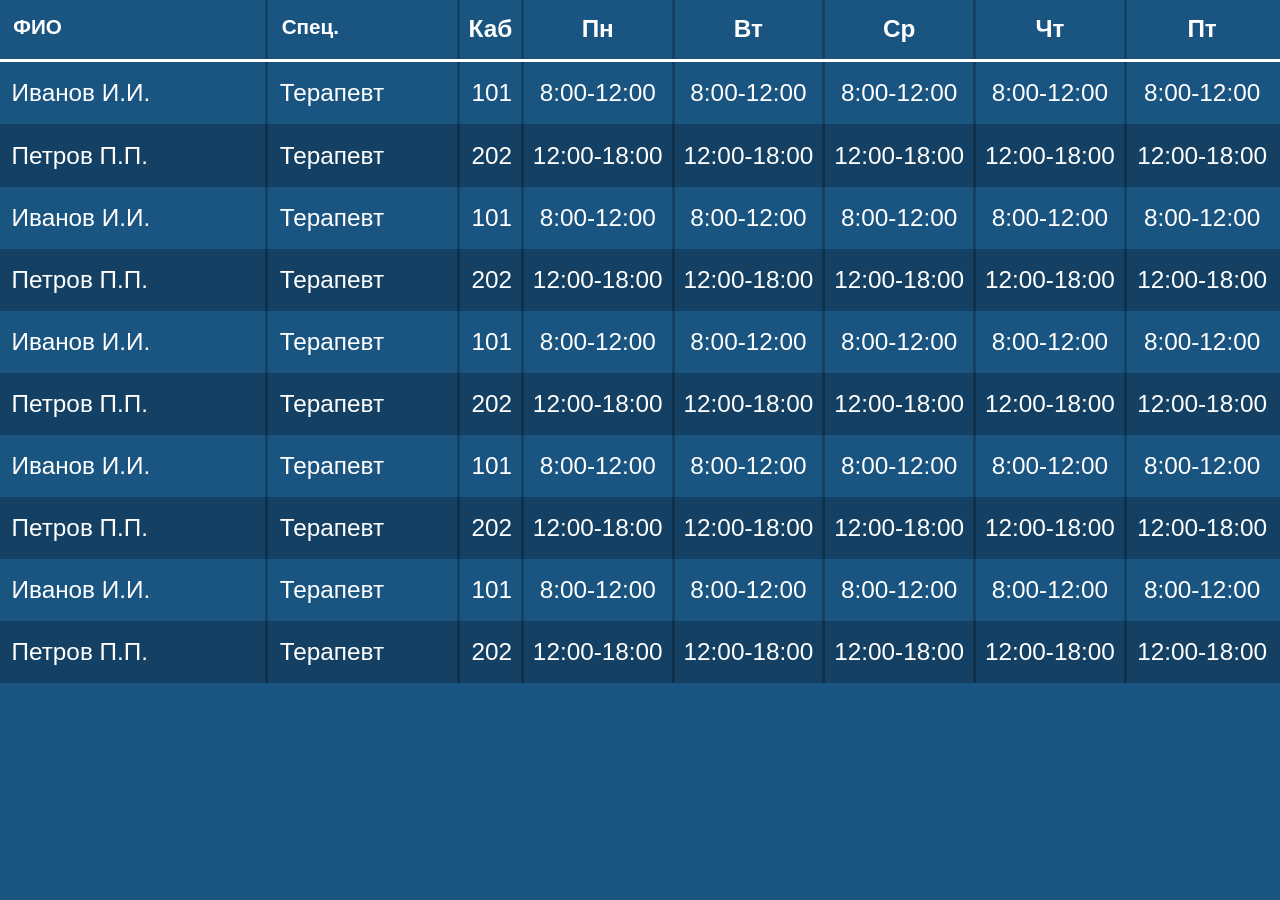
==== commit b460ac1f: "Add specialization. Add check max simbols" ====
--- a/index.html
+++ b/index.html
@@ -13,8 +13,9 @@
 <body>
 <header>
 <div class="header__row">
-<div class="header__name">Специалист</div>
-<div class="header__cabinet">Кабинет</div>
+<div class="header__name">ФИО</div>
+<div class="header__spec">Спец.</div>
+<div class="header__cabinet">Каб</div>
 <div class="header__day">Пн</div>
 <div class="header__day">Вт</div>
 <div class="header__day">Ср</div>
@@ -27,87 +28,97 @@
 <div class="mySlides fade">
 <div class="main__row">
 <div class="main__name">Иванов И.И.</div>
-<div class="main__cabinet">101</div>
-<div class="main__time">8:00-12:00</div>
-<div class="main__time">8:00-12:00</div>
-<div class="main__time">8:00-12:00</div>
-<div class="main__time">8:00-12:00</div>
-<div class="main__time">8:00-12:00</div>
-</div>
-<div class="main__row">
-<div class="main__name">Петров П.П.</div>
-<div class="main__cabinet">202</div>
-<div class="main__time">12:00-18:00</div>
-<div class="main__time">12:00-18:00</div>
-<div class="main__time">12:00-18:00</div>
-<div class="main__time">12:00-18:00</div>
-<div class="main__time">12:00-18:00</div>
-</div>
-<div class="main__row">
-<div class="main__name">Иванов И.И.</div>
-<div class="main__cabinet">101</div>
-<div class="main__time">8:00-12:00</div>
-<div class="main__time">8:00-12:00</div>
-<div class="main__time">8:00-12:00</div>
-<div class="main__time">8:00-12:00</div>
-<div class="main__time">8:00-12:00</div>
-</div>
-<div class="main__row">
-<div class="main__name">Петров П.П.</div>
-<div class="main__cabinet">202</div>
-<div class="main__time">12:00-18:00</div>
-<div class="main__time">12:00-18:00</div>
-<div class="main__time">12:00-18:00</div>
-<div class="main__time">12:00-18:00</div>
-<div class="main__time">12:00-18:00</div>
-</div>
-<div class="main__row">
-<div class="main__name">Иванов И.И.</div>
-<div class="main__cabinet">101</div>
-<div class="main__time">8:00-12:00</div>
-<div class="main__time">8:00-12:00</div>
-<div class="main__time">8:00-12:00</div>
-<div class="main__time">8:00-12:00</div>
-<div class="main__time">8:00-12:00</div>
-</div>
-<div class="main__row">
-<div class="main__name">Петров П.П.</div>
-<div class="main__cabinet">202</div>
-<div class="main__time">12:00-18:00</div>
-<div class="main__time">12:00-18:00</div>
-<div class="main__time">12:00-18:00</div>
-<div class="main__time">12:00-18:00</div>
-<div class="main__time">12:00-18:00</div>
-</div>
-<div class="main__row">
-<div class="main__name">Иванов И.И.</div>
-<div class="main__cabinet">101</div>
-<div class="main__time">8:00-12:00</div>
-<div class="main__time">8:00-12:00</div>
-<div class="main__time">8:00-12:00</div>
-<div class="main__time">8:00-12:00</div>
-<div class="main__time">8:00-12:00</div>
-</div>
-<div class="main__row">
-<div class="main__name">Петров П.П.</div>
-<div class="main__cabinet">202</div>
-<div class="main__time">12:00-18:00</div>
-<div class="main__time">12:00-18:00</div>
-<div class="main__time">12:00-18:00</div>
-<div class="main__time">12:00-18:00</div>
-<div class="main__time">12:00-18:00</div>
-</div>
-<div class="main__row">
-<div class="main__name">Иванов И.И.</div>
-<div class="main__cabinet">101</div>
-<div class="main__time">8:00-12:00</div>
-<div class="main__time">8:00-12:00</div>
-<div class="main__time">8:00-12:00</div>
-<div class="main__time">8:00-12:00</div>
-<div class="main__time">8:00-12:00</div>
-</div>
-<div class="main__row">
-<div class="main__name">Петров П.П.</div>
+<div class="main__spec">Терапевт</div>
+<div class="main__cabinet">101</div>
+<div class="main__time">8:00-12:00</div>
+<div class="main__time">8:00-12:00</div>
+<div class="main__time">8:00-12:00</div>
+<div class="main__time">8:00-12:00</div>
+<div class="main__time">8:00-12:00</div>
+</div>
+<div class="main__row">
+<div class="main__name">Петров П.П.</div>
+<div class="main__spec">Терапевт</div>
+<div class="main__cabinet">202</div>
+<div class="main__time">12:00-18:00</div>
+<div class="main__time">12:00-18:00</div>
+<div class="main__time">12:00-18:00</div>
+<div class="main__time">12:00-18:00</div>
+<div class="main__time">12:00-18:00</div>
+</div>
+<div class="main__row">
+<div class="main__name">Иванов И.И.</div>
+<div class="main__spec">Терапевт</div>
+<div class="main__cabinet">101</div>
+<div class="main__time">8:00-12:00</div>
+<div class="main__time">8:00-12:00</div>
+<div class="main__time">8:00-12:00</div>
+<div class="main__time">8:00-12:00</div>
+<div class="main__time">8:00-12:00</div>
+</div>
+<div class="main__row">
+<div class="main__name">Петров П.П.</div>
+<div class="main__spec">Терапевт</div>
+<div class="main__cabinet">202</div>
+<div class="main__time">12:00-18:00</div>
+<div class="main__time">12:00-18:00</div>
+<div class="main__time">12:00-18:00</div>
+<div class="main__time">12:00-18:00</div>
+<div class="main__time">12:00-18:00</div>
+</div>
+<div class="main__row">
+<div class="main__name">Иванов И.И.</div>
+<div class="main__spec">Терапевт</div>
+<div class="main__cabinet">101</div>
+<div class="main__time">8:00-12:00</div>
+<div class="main__time">8:00-12:00</div>
+<div class="main__time">8:00-12:00</div>
+<div class="main__time">8:00-12:00</div>
+<div class="main__time">8:00-12:00</div>
+</div>
+<div class="main__row">
+<div class="main__name">Петров П.П.</div>
+<div class="main__spec">Терапевт</div>
+<div class="main__cabinet">202</div>
+<div class="main__time">12:00-18:00</div>
+<div class="main__time">12:00-18:00</div>
+<div class="main__time">12:00-18:00</div>
+<div class="main__time">12:00-18:00</div>
+<div class="main__time">12:00-18:00</div>
+</div>
+<div class="main__row">
+<div class="main__name">Иванов И.И.</div>
+<div class="main__spec">Терапевт</div>
+<div class="main__cabinet">101</div>
+<div class="main__time">8:00-12:00</div>
+<div class="main__time">8:00-12:00</div>
+<div class="main__time">8:00-12:00</div>
+<div class="main__time">8:00-12:00</div>
+<div class="main__time">8:00-12:00</div>
+</div>
+<div class="main__row">
+<div class="main__name">Петров П.П.</div>
+<div class="main__spec">Терапевт</div>
+<div class="main__cabinet">202</div>
+<div class="main__time">12:00-18:00</div>
+<div class="main__time">12:00-18:00</div>
+<div class="main__time">12:00-18:00</div>
+<div class="main__time">12:00-18:00</div>
+<div class="main__time">12:00-18:00</div>
+</div>
+<div class="main__row">
+<div class="main__name">Иванов И.И.</div>
+<div class="main__spec">Терапевт</div>
+<div class="main__cabinet">101</div>
+<div class="main__time">8:00-12:00</div>
+<div class="main__time">8:00-12:00</div>
+<div class="main__time">8:00-12:00</div>
+<div class="main__time">8:00-12:00</div>
+<div class="main__time">8:00-12:00</div>
+</div>
+<div class="main__row">
+<div class="main__name">Петров П.П.</div>
+<div class="main__spec">Терапевт</div>
 <div class="main__cabinet">202</div>
 <div class="main__time">12:00-18:00</div>
 <div class="main__time">12:00-18:00</div>
@@ -120,87 +131,97 @@
 <div class="mySlides fade">
 <div class="main__row">
 <div class="main__name">1Иванов И.И.</div>
-<div class="main__cabinet">101</div>
-<div class="main__time">8:00-12:00</div>
-<div class="main__time">8:00-12:00</div>
-<div class="main__time">8:00-12:00</div>
-<div class="main__time">8:00-12:00</div>
-<div class="main__time">8:00-12:00</div>
-</div>
-<div class="main__row">
-<div class="main__name">1Петров П.П.</div>
-<div class="main__cabinet">202</div>
-<div class="main__time">12:00-18:00</div>
-<div class="main__time">12:00-18:00</div>
-<div class="main__time">12:00-18:00</div>
-<div class="main__time">12:00-18:00</div>
-<div class="main__time">12:00-18:00</div>
-</div>
-<div class="main__row">
-<div class="main__name">1Иванов И.И.</div>
-<div class="main__cabinet">101</div>
-<div class="main__time">8:00-12:00</div>
-<div class="main__time">8:00-12:00</div>
-<div class="main__time">8:00-12:00</div>
-<div class="main__time">8:00-12:00</div>
-<div class="main__time">8:00-12:00</div>
-</div>
-<div class="main__row">
-<div class="main__name">1Петров П.П.</div>
-<div class="main__cabinet">202</div>
-<div class="main__time">12:00-18:00</div>
-<div class="main__time">12:00-18:00</div>
-<div class="main__time">12:00-18:00</div>
-<div class="main__time">12:00-18:00</div>
-<div class="main__time">12:00-18:00</div>
-</div>
-<div class="main__row">
-<div class="main__name">1Иванов И.И.</div>
-<div class="main__cabinet">101</div>
-<div class="main__time">8:00-12:00</div>
-<div class="main__time">8:00-12:00</div>
-<div class="main__time">8:00-12:00</div>
-<div class="main__time">8:00-12:00</div>
-<div class="main__time">8:00-12:00</div>
-</div>
-<div class="main__row">
-<div class="main__name">1Петров П.П.</div>
-<div class="main__cabinet">202</div>
-<div class="main__time">12:00-18:00</div>
-<div class="main__time">12:00-18:00</div>
-<div class="main__time">12:00-18:00</div>
-<div class="main__time">12:00-18:00</div>
-<div class="main__time">12:00-18:00</div>
-</div>
-<div class="main__row">
-<div class="main__name">1Иванов И.И.</div>
-<div class="main__cabinet">101</div>
-<div class="main__time">8:00-12:00</div>
-<div class="main__time">8:00-12:00</div>
-<div class="main__time">8:00-12:00</div>
-<div class="main__time">8:00-12:00</div>
-<div class="main__time">8:00-12:00</div>
-</div>
-<div class="main__row">
-<div class="main__name">1Петров П.П.</div>
-<div class="main__cabinet">202</div>
-<div class="main__time">12:00-18:00</div>
-<div class="main__time">12:00-18:00</div>
-<div class="main__time">12:00-18:00</div>
-<div class="main__time">12:00-18:00</div>
-<div class="main__time">12:00-18:00</div>
-</div>
-<div class="main__row">
-<div class="main__name">1Иванов И.И.</div>
-<div class="main__cabinet">101</div>
-<div class="main__time">8:00-12:00</div>
-<div class="main__time">8:00-12:00</div>
-<div class="main__time">8:00-12:00</div>
-<div class="main__time">8:00-12:00</div>
-<div class="main__time">8:00-12:00</div>
-</div>
-<div class="main__row">
-<div class="main__name">1Петров П.П.</div>
+<div class="main__spec">Терапевт</div>
+<div class="main__cabinet">101</div>
+<div class="main__time">8:00-12:00</div>
+<div class="main__time">8:00-12:00</div>
+<div class="main__time">8:00-12:00</div>
+<div class="main__time">8:00-12:00</div>
+<div class="main__time">8:00-12:00</div>
+</div>
+<div class="main__row">
+<div class="main__name">1Петров П.П.</div>
+<div class="main__spec">Терапевт</div>
+<div class="main__cabinet">202</div>
+<div class="main__time">12:00-18:00</div>
+<div class="main__time">12:00-18:00</div>
+<div class="main__time">12:00-18:00</div>
+<div class="main__time">12:00-18:00</div>
+<div class="main__time">12:00-18:00</div>
+</div>
+<div class="main__row">
+<div class="main__name">1Иванов И.И.</div>
+<div class="main__spec">Терапевт</div>
+<div class="main__cabinet">101</div>
+<div class="main__time">8:00-12:00</div>
+<div class="main__time">8:00-12:00</div>
+<div class="main__time">8:00-12:00</div>
+<div class="main__time">8:00-12:00</div>
+<div class="main__time">8:00-12:00</div>
+</div>
+<div class="main__row">
+<div class="main__name">1Петров П.П.</div>
+<div class="main__spec">Терапевт</div>
+<div class="main__cabinet">202</div>
+<div class="main__time">12:00-18:00</div>
+<div class="main__time">12:00-18:00</div>
+<div class="main__time">12:00-18:00</div>
+<div class="main__time">12:00-18:00</div>
+<div class="main__time">12:00-18:00</div>
+</div>
+<div class="main__row">
+<div class="main__name">1Иванов И.И.</div>
+<div class="main__spec">Терапевт</div>
+<div class="main__cabinet">101</div>
+<div class="main__time">8:00-12:00</div>
+<div class="main__time">8:00-12:00</div>
+<div class="main__time">8:00-12:00</div>
+<div class="main__time">8:00-12:00</div>
+<div class="main__time">8:00-12:00</div>
+</div>
+<div class="main__row">
+<div class="main__name">1Петров П.П.</div>
+<div class="main__spec">Терапевт</div>
+<div class="main__cabinet">202</div>
+<div class="main__time">12:00-18:00</div>
+<div class="main__time">12:00-18:00</div>
+<div class="main__time">12:00-18:00</div>
+<div class="main__time">12:00-18:00</div>
+<div class="main__time">12:00-18:00</div>
+</div>
+<div class="main__row">
+<div class="main__name">1Иванов И.И.</div>
+<div class="main__spec">Терапевт</div>
+<div class="main__cabinet">101</div>
+<div class="main__time">8:00-12:00</div>
+<div class="main__time">8:00-12:00</div>
+<div class="main__time">8:00-12:00</div>
+<div class="main__time">8:00-12:00</div>
+<div class="main__time">8:00-12:00</div>
+</div>
+<div class="main__row">
+<div class="main__name">1Петров П.П.</div>
+<div class="main__spec">Терапевт</div>
+<div class="main__cabinet">202</div>
+<div class="main__time">12:00-18:00</div>
+<div class="main__time">12:00-18:00</div>
+<div class="main__time">12:00-18:00</div>
+<div class="main__time">12:00-18:00</div>
+<div class="main__time">12:00-18:00</div>
+</div>
+<div class="main__row">
+<div class="main__name">1Иванов И.И.</div>
+<div class="main__spec">Терапевт</div>
+<div class="main__cabinet">101</div>
+<div class="main__time">8:00-12:00</div>
+<div class="main__time">8:00-12:00</div>
+<div class="main__time">8:00-12:00</div>
+<div class="main__time">8:00-12:00</div>
+<div class="main__time">8:00-12:00</div>
+</div>
+<div class="main__row">
+<div class="main__name">1Петров П.П.</div>
+<div class="main__spec">Терапевт</div>
 <div class="main__cabinet">202</div>
 <div class="main__time">12:00-18:00</div>
 <div class="main__time">12:00-18:00</div>
@@ -213,6 +234,7 @@
 <div class="mySlides fade">
 <div class="main__row">
 <div class="main__name">2Иванов И.И.</div>
+<div class="main__spec">Терапевт</div>
 <div class="main__cabinet">101</div>
 <div class="main__time">8:00-12:00</div>
 <div class="main__time">8:00-12:00</div>
@@ -222,6 +244,7 @@
 </div>
 <div class="main__row">
 <div class="main__name">2Петров П.П.</div>
+<div class="main__spec">Терапевт</div>
 <div class="main__cabinet">202</div>
 <div class="main__time">12:00-18:00</div>
 <div class="main__time">12:00-18:00</div>
@@ -231,6 +254,7 @@
 </div>
 <div class="main__row">
 <div class="main__name">2Иванов И.И.</div>
+<div class="main__spec">Терапевт</div>
 <div class="main__cabinet">101</div>
 <div class="main__time">8:00-12:00</div>
 <div class="main__time">8:00-12:00</div>
@@ -240,6 +264,7 @@
 </div>
 <div class="main__row">
 <div class="main__name">2Петров П.П.</div>
+<div class="main__spec">Терапевт</div>
 <div class="main__cabinet">202</div>
 <div class="main__time">12:00-18:00</div>
 <div class="main__time">12:00-18:00</div>
@@ -249,6 +274,7 @@
 </div>
 <div class="main__row">
 <div class="main__name">2Иванов И.И.</div>
+<div class="main__spec">Терапевт</div>
 <div class="main__cabinet">101</div>
 <div class="main__time">8:00-12:00</div>
 <div class="main__time">8:00-12:00</div>
@@ -258,12 +284,23 @@
 </div>
 <div class="main__row">
 <div class="main__name">2Петров П.П.</div>
-<div class="main__cabinet">202</div>
-<div class="main__time">12:00-18:00</div>
-<div class="main__time">12:00-18:00</div>
-<div class="main__time">12:00-18:00</div>
-<div class="main__time">12:00-18:00</div>
-<div class="main__time">12:00-18:00</div>
+<div class="main__spec">Терапевт</div>
+<div class="main__cabinet">202</div>
+<div class="main__time">12:00-18:00</div>
+<div class="main__time">12:00-18:00</div>
+<div class="main__time">12:00-18:00</div>
+<div class="main__time">12:00-18:00</div>
+<div class="main__time">12:00-18:00</div>
+</div>
+<div class="main__row">
+<div class="main__name">Проверыч П.П.</div>
+<div class="main__spec">Проверяльщик</div>
+<div class="main__cabinet">404</div>
+<div class="main__time">18:00 - 19:00</div>
+<div class="main__time">18:00 - 19:00</div>
+<div class="main__time">18:00 - 19:00</div>
+<div class="main__time">18:00 - 19:00</div>
+<div class="main__time">18:00 - 19:00</div>
 </div>
 </div>
 </div>
@@ -289,7 +326,7 @@
 }
 slides[slideIndex - 1].style.display = "block";
 dots[slideIndex - 1].className += " active";
-setTimeout(showSlides, 2000); // Меняйте изображение каждые 2 секунды
+setTimeout(showSlides, 8000); // Меняйте изображение каждые 2 секунды
 }
 </script>
 </body>
--- a/style.css
+++ b/style.css
@@ -1,7 +1,7 @@
 * {font-family: roboto, sans-serif;
     box-sizing: border-box;
     color: #fff;
-    font-size: 1.7vw;}
+    font-size: 1.9vw;}
 
     html, body, div, span, applet, object, iframe,
 h1, h2, h3, h4, h5, h6, p, blockquote, pre,
@@ -40,25 +40,37 @@
     border-bottom: 0.260vw solid #fff;
 }
 .header__name, .main__name {
-    width: 25vw;
+    width: 21vw;
     border-right: 0.260vw solid rgba(0, 0, 0, 0.24);
 }
 .header__name {
     padding: 1.18vw 1.042vw;
     font-size: 1.615vw;
 }
+
+.header__spec, .main__spec {
+  width: 15vw;
+  border-right: 0.260vw solid rgba(0, 0, 0, 0.24);
+ 
+}
+.header__spec {
+  padding: 1.18vw 1.042vw;
+  font-size: 1.615vw;
+}
+
 .header__cabinet {
     padding: 1.18vw 0.5vw;
     text-align: center;
     
 }
+
 .header__cabinet, .main__cabinet {
-    width: 8vw;
+    width: 5vw;
     border-right: 0.260vw solid rgba(0, 0, 0, 0.24);
     text-align: center;
 }
 .header__day, .main__time {
-    width: 12vw;
+    width: 11.8vw;
     text-align: center;
     border-right: 0.260vw solid rgba(0, 0, 0, 0.24);
 }
@@ -71,7 +83,7 @@
 }
 .header__day:last-child, .main__time:last-child {
     border-right: 0;
-    margin-right: 0.4vw;
+    margin-right: 0.2vw;
 }
 .main__row {
     display: flex;
@@ -80,9 +92,13 @@
 .main__row:nth-child(2n) {
     background: rgba(0, 0, 0, 0.24);
 }
-.main__name, .main__cabinet {
-     padding: 1.333vw 1.042vw;
+.main__name, .main__cabinet, .main__spec {
+     padding: 1.333vw 0.9vw;
  }
+
+
+
+
 /* Контейнер слайд-шоу */
 .slideshow-container {
   background-color: #1a5582;    
